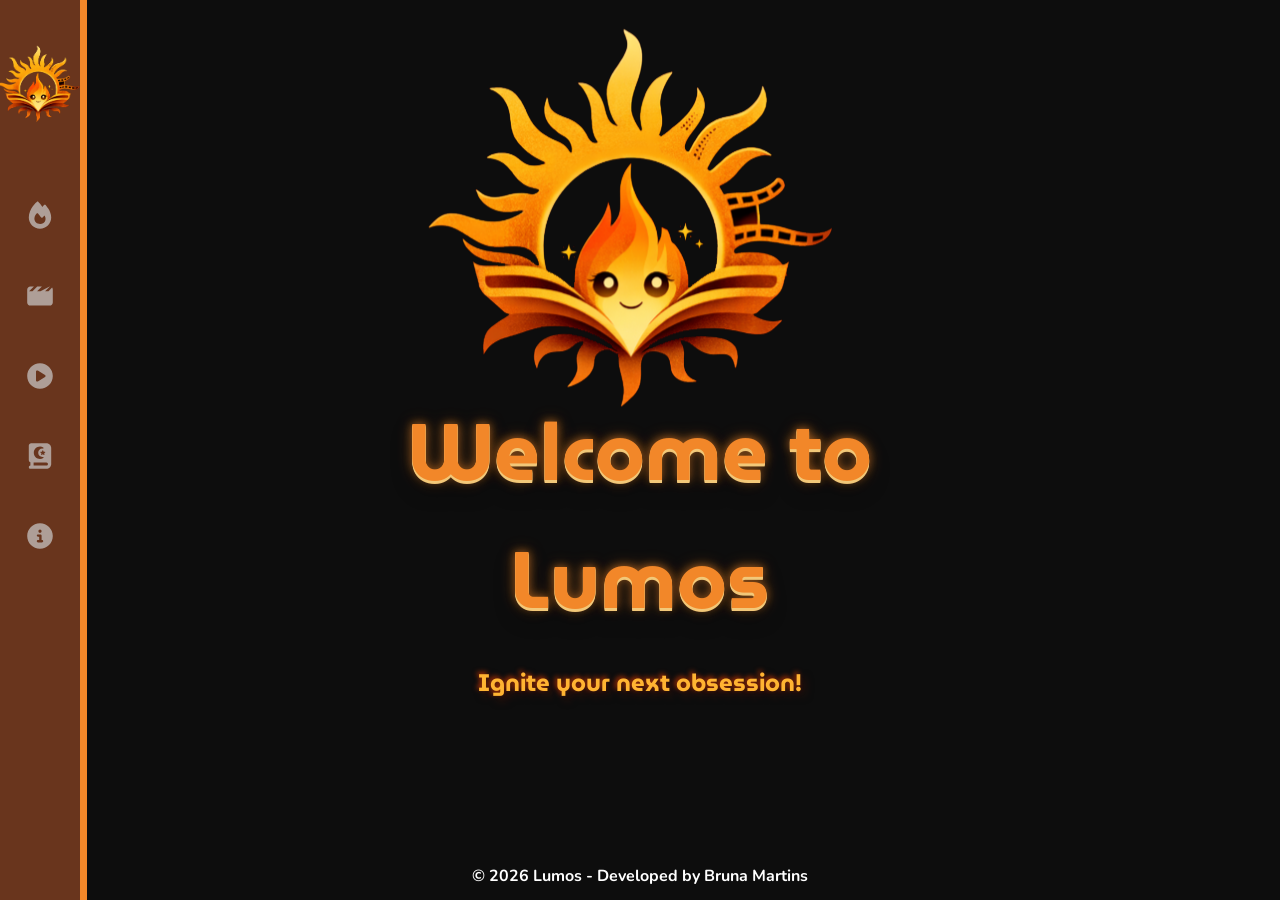
==== home.html @ 3b7254ac "test" ====
<!DOCTYPE html>
<html lang="en">

<head>
  <meta charset="UTF-8">
  <meta name="viewport" content="width=device-width, initial-scale=1.0">
  <title>Lumos</title>
  <link rel="icon" type="image/svg+xml" href="/media/icons/lumos.svg">
  <!--COMPONENTS-->
  <link rel="stylesheet" href="/components/button/buttons.css">
  <link rel="stylesheet" href="/components/navbar/menu.css">

  <!--STYLES-->
  <link rel="stylesheet" href="/styles/global.css">
  <link rel="stylesheet" href="/pages/home/home.css">
</head>

<body>

  <div id="menu"></div>

  <div id="background-video">
    <video autoplay muted loop>
      <source src="/assets/background.mp4" type="video/mp4">
    </video>
    <div class="overlay"></div>
  </div>

  <main>
    <div class="content">
      <div class="index-logo">
        <img src="/assets/lumos.png" alt="Lumos logo">
      </div>
      <h1 class="index-h1">Welcome to Lumos</h1>
      <h2 class="index-p">Ignite your next obsession!</h2>
    </div>
  </main>

  <div id="footer"></div>

  <script src="/components/navbar/menu.js" defer></script>
  <script src="/components/footer/footer.js" defer></script>
</body>

</html>
---- components/button/buttons.css ----
.btn {
  width: 150px;
  height: 60px;
  border-radius: 50px;
  outline: none;
  cursor: pointer;
  border: none;
  font-size: 24px;

  color: var(--text-light);
  background-color: var(--cor1);
  box-shadow: 0 20px 30px -6px rgba(238, 177, 97, 0.5);

  transition: all 0.3s ease-in-out;
}

.btn:hover {
  transform: translateY(3px);
  box-shadow: none;
}

.btn:active {
  opacity: 0.5;
}
---- components/navbar/menu.css ----
body {
  margin: 0;
  padding: 0;
  background: none;
}

.logo {
  display: flex;
  align-items: center;
  justify-content: center;
  height: 11rem;
  width: 3rem;
  transition: 600ms;
}

.logo img {
  width: 7.5rem;
  height: 5.5rem;
}


.navbar:hover .logo img {
  width: 10rem;
  height: 7.5rem;
  transition: 600ms;
}

.navbar {
  position: fixed;
  box-shadow: 7px 0 0 var(--cor4);
  background-color: var(--cor1);
  transition: width 600ms ease;
  z-index: 12;
}

.navbar-nav {
  list-style: none;
  padding: 0;
  margin: 0;
  display: flex;
  flex-direction: column;
  align-items: center;
  height: 100%;
}

.nav-item {
  width: 100%;
}

.nav-link {
  display: flex;
  align-items: center;
  height: 5rem;
  color: #ffff;
  text-decoration: none;
  filter: grayscale(100%) opacity(0.7);
  transition: 600ms;
}

.nav-link:hover {
  filter: grayscale(0%) opacity(1);
  background: var(--cor4);
  color: var(--cor5);
}

.link-text {
  font-family: var(--font-text);
  font-size: 1.2rem;
  font-weight: bold;
  display: none;
  margin-left: 1rem;
}

.nav-link svg {
  fill: var(--cor5);
  transition: 600ms;
  width: 2rem;
  min-width: 2rem;
  margin: 0 1.5rem;
}



@media only screen and (max-width: 600px) {
  .navbar {
    bottom: 0;
    width: 100vw;
    height: 5rem;
  }

  .navbar-nav {
    flex-direction: row;
  }

  .nav-link {
    justify-content: center;
  }

  .logo {
    justify-content: center;
  }

  .logo img {
    position: relative;
    width: 5rem;
    height: 4rem;
    left: 13%;
    top: 0.5rem;
  }

  .navbar:hover .logo img {
    position: relative;
    width: 5rem;
    height: 4rem;
    left: 13%;
    top: 0.5rem;
    transition: 600ms;
  }


  main {
    margin: 0;
  }
}

/* Large screens */
@media only screen and (min-width: 600px) {
  .navbar {
    top: 0;
    width: 5rem;
    height: 100vh;
  }

  .navbar:hover {
    width: 16rem;
  }

  .navbar:hover .link-text {
    display: inline;
  }

  /*.navbar:hover .logo svg {
    margin-left: 11rem;
  }

  .navbar:hover .logo-text {
    left: 0px;
  }*/
}
---- styles/global.css ----
@import url('https://fonts.googleapis.com/css2?family=MuseoModerno:ital,wght@0,100..900;1,100..900&family=Nunito:ital,wght@0,200..1000;1,200..1000&family=Pacifico&display=swap');

:root {
  --cor1: #69351d;
  --cor2: #3f251c;
  --cor3: #D93D04;
  --cor4: #F28729;
  --cor5: #F2C879;
  --cor6: #f8c736;
  --cor7: #f2d381;
  --text-light: #F2C879;

  --font-title: "MuseoModerno", sans-serif;
  --font-text: "Nunito", sans-serif;
  --font-qoute: "Pacifico", cursive;
}

* {
  margin: 0;
  padding: 0;
  box-sizing: border-box;
}

html {
  overflow-x: hidden;
  touch-action: manipulation;
}

body {
  height: 100%;
  overflow-x: hidden;
  line-height: 1.6;
  margin: 0;
  padding: 0;
  background: #131313;
}

main {
  margin-left: 115px;
  padding: 4rem;
}

a {
  font-family: var(--font-text);
  text-decoration: none;
  color: white;
}

h1 {
  font-family: var(--font-title);
  color: var(--cor5);
  text-shadow:
    0 0 10px rgba(255, 69, 0, 0.8),
    0 0 20px rgba(255, 69, 0, 0.6),
    0 0 30px rgba(255, 68, 0, 0.738);
}

h2 {
  font-family: var(--font-title);
  font-size: 3.5rem;
  margin-bottom: 1rem;
  color: #ffb432;
  text-shadow:
    -2px -2px 5px rgba(255, 68, 0, 0.644),
    4px 4px 8px rgba(89, 24, 5, 0.538);
}

h3 {
  font-family: var(--font-title);
  color: #ffb432;
  text-shadow:
    -2px -2px 5px rgba(255, 68, 0, 0.644),
    4px 4px 8px rgba(89, 24, 5, 0.538);
}

p {
  font-family: var(--font-text);
  color: white;
  font-weight: bold;
  font-size: 1rem;
  line-height: 1.6;
}

.pages {
  font-family: var(--font-text);
  color: var(--cor5);
  text-shadow:
    0 0 10px rgba(255, 200, 0, 0.8),
    0 0 20px rgba(255, 174, 0, 0.6),
    0 0 30px rgba(255, 230, 0, 0.738);
}

.logo_h1 {
  font-family: var(--font-title);
  position: absolute;
  top: 58%;
  left: 50%;
  transform: translate(-50%, -50%);
  font-size: 5rem;
  font-weight: bold;
  color: #ffb432;
  text-shadow:
    0 0 10px rgba(255, 69, 0, 0.8),
    0 0 20px rgba(255, 69, 0, 0.6),
    0 0 30px rgba(255, 68, 0, 0.738);
  letter-spacing: 2px;
  text-transform: uppercase;

}

footer {
  position: fixed;
  bottom: 0;
  left: 0;
  width: 100%;
  display: flex;
  justify-content: center;
  padding: 10px 0;
}

/*******************  SCROLL ********************/
::-webkit-scrollbar {
  width: 10px;
}

::-webkit-scrollbar-thumb {
  background: var(--cor4);
}

::-webkit-scrollbar-track {
  background: rgb(32, 31, 32);
}
---- pages/home/home.css ----
body,
html {
  margin: 0;
  padding: 0;
  height: 100%;
  overflow: hidden;
}


#background-video {
  position: fixed;
  top: 0;
  left: 0;
  width: 100%;
  height: 100%;
  overflow: hidden;
  z-index: -1;
  transition: opacity 0.3s ease;
}

#background-video video {
  width: 100%;
  height: 100%;
  object-fit: cover;
}

.overlay {
  position: absolute;
  top: 0;
  left: 0;
  width: 100%;
  height: 100%;
  pointer-events: none;
  background-color: rgba(0, 0, 0, 0.335);
  z-index: 1;
}


.content {
  display: flex;
  flex-direction: column;
  align-items: center;
  justify-content: center;
  position: absolute;
  top: 50%;
  left: 50%;
  transform: translate(-50%, -50%);
  text-align: center;
  color: rgb(255, 255, 255);
  z-index: 3;
}

.index-logo {
  margin-bottom: 20px;
}

.index-logo img {
  height: auto;
  position: relative;
  top: -39px;
  display: flex;
}

.index-h1 {
  position: relative;
  top: -108px;
  margin-bottom: 20px;
  display: flex;

  color: var(--cor4);
  font-size: 5em;
  text-shadow: 0 1px 0 var(--cor5),
    0 2px 0 var(--cor5),
    0 3px 0 var(--cor5),
    0 10px 20px rgba(0, 0, 0, 0.4),

    0 0 8px rgba(242, 135, 41, 0.6),
    0 0 16px rgba(242, 135, 41, 0.4);
  margin-bottom: 0.5em;
  z-index: 3;
}

h2.index-p {
  position: relative;
  top: -128px;
  font-size: 24px;
  margin-bottom: 30px;
  display: flex;
}

.btn {
  position: absolute;
  top: 82%;
  left: 37%;
  z-index: 3;
  display: flex;
  flex-direction: column;
  align-items: center;
  justify-content: center;
  gap: 20px;
}

/*Animation page transitions*/
.pt-wrapper {
  position: relative;
  width: 100%;
  height: 100vh;

  overflow: hidden;
}

.pt-page {
  position: absolute;
  inset: 0;
  width: 100%;
  height: 100%;
  visibility: hidden;
  backface-visibility: hidden;
  transform: translate3d(0, 0, 0);
}

.pt-page-current {
  visibility: visible;
  z-index: 1;
}

/* Animação: página atual SAI para cima */
.pt-page-moveToTop {
  animation: moveToTop 0.8s cubic-bezier(0.4, 0, 0.2, 1) forwards;
  z-index: 2;
}

@keyframes moveToTop {
  to {
    transform: translateY(-100%);
  }
}

/* (A entrada da nova página acontece naturalmente na página destino) */

/* Opcional: fade leve durante a saída para ficar mais suave */
.pt-page-moveToTop {
  opacity: 2;
}

.pt-page-moveToTop.fade-helper {
  opacity: 3;
  transition: opacity 0.8s ease;
}

@media (max-width: 320px) {

  .index-logo img {
    height: auto;
    width: 159%;
    position: relative;
    top: -61px;
    left: -23%;
    display: flex;
  }

  .index-h1 {
    position: relative;
    top: -108px;
    display: flex;
    font-size: 3.2rem;
    margin-bottom: 0.5em;
    z-index: 3;
  }

  .index-p {
    position: relative;
    top: -96px;
    font-size: 24px;
    margin-bottom: 30px;
    display: flex;
    text-align: center;
  }

  .btn {
    position: absolute;
    top: 87%;
    left: 17%;
    z-index: 3;
    display: flex;
    flex-direction: column;
    align-items: center;
    justify-content: center;
    gap: 20px;
  }
}
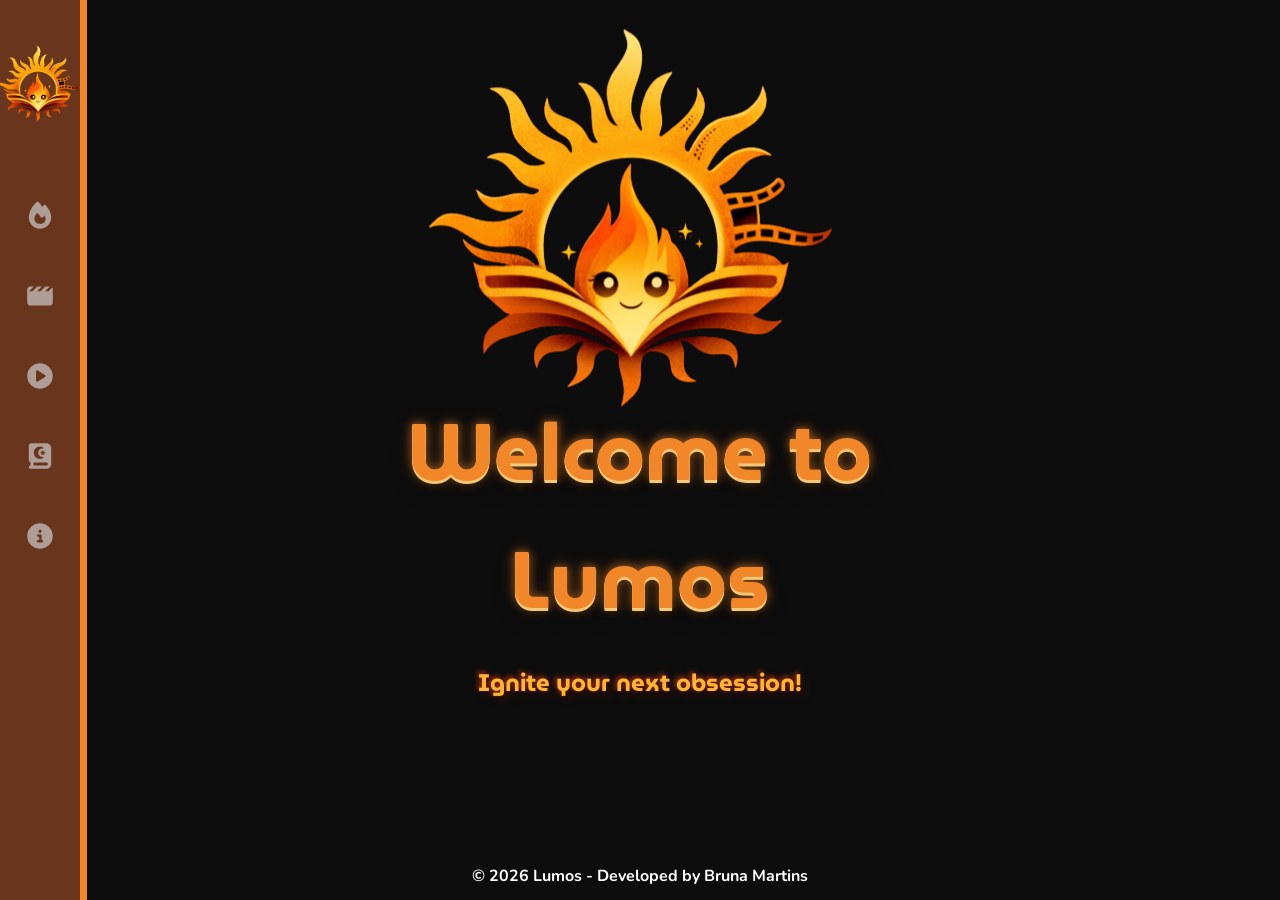
==== commit 04e524f6: "Integrated books API" ====
--- a/home.html
+++ b/home.html
@@ -21,7 +21,7 @@
 
   <div id="background-video">
     <video autoplay muted loop>
-      <source src="/assets/background.mp4" type="video/mp4">
+      <source src="/media/background.mp4" type="video/mp4">
     </video>
     <div class="overlay"></div>
   </div>
@@ -29,7 +29,7 @@
   <main>
     <div class="content">
       <div class="index-logo">
-        <img src="/assets/lumos.png" alt="Lumos logo">
+        <img src="/media/lumos.png" alt="Lumos logo">
       </div>
       <h1 class="index-h1">Welcome to Lumos</h1>
       <h2 class="index-p">Ignite your next obsession!</h2>
